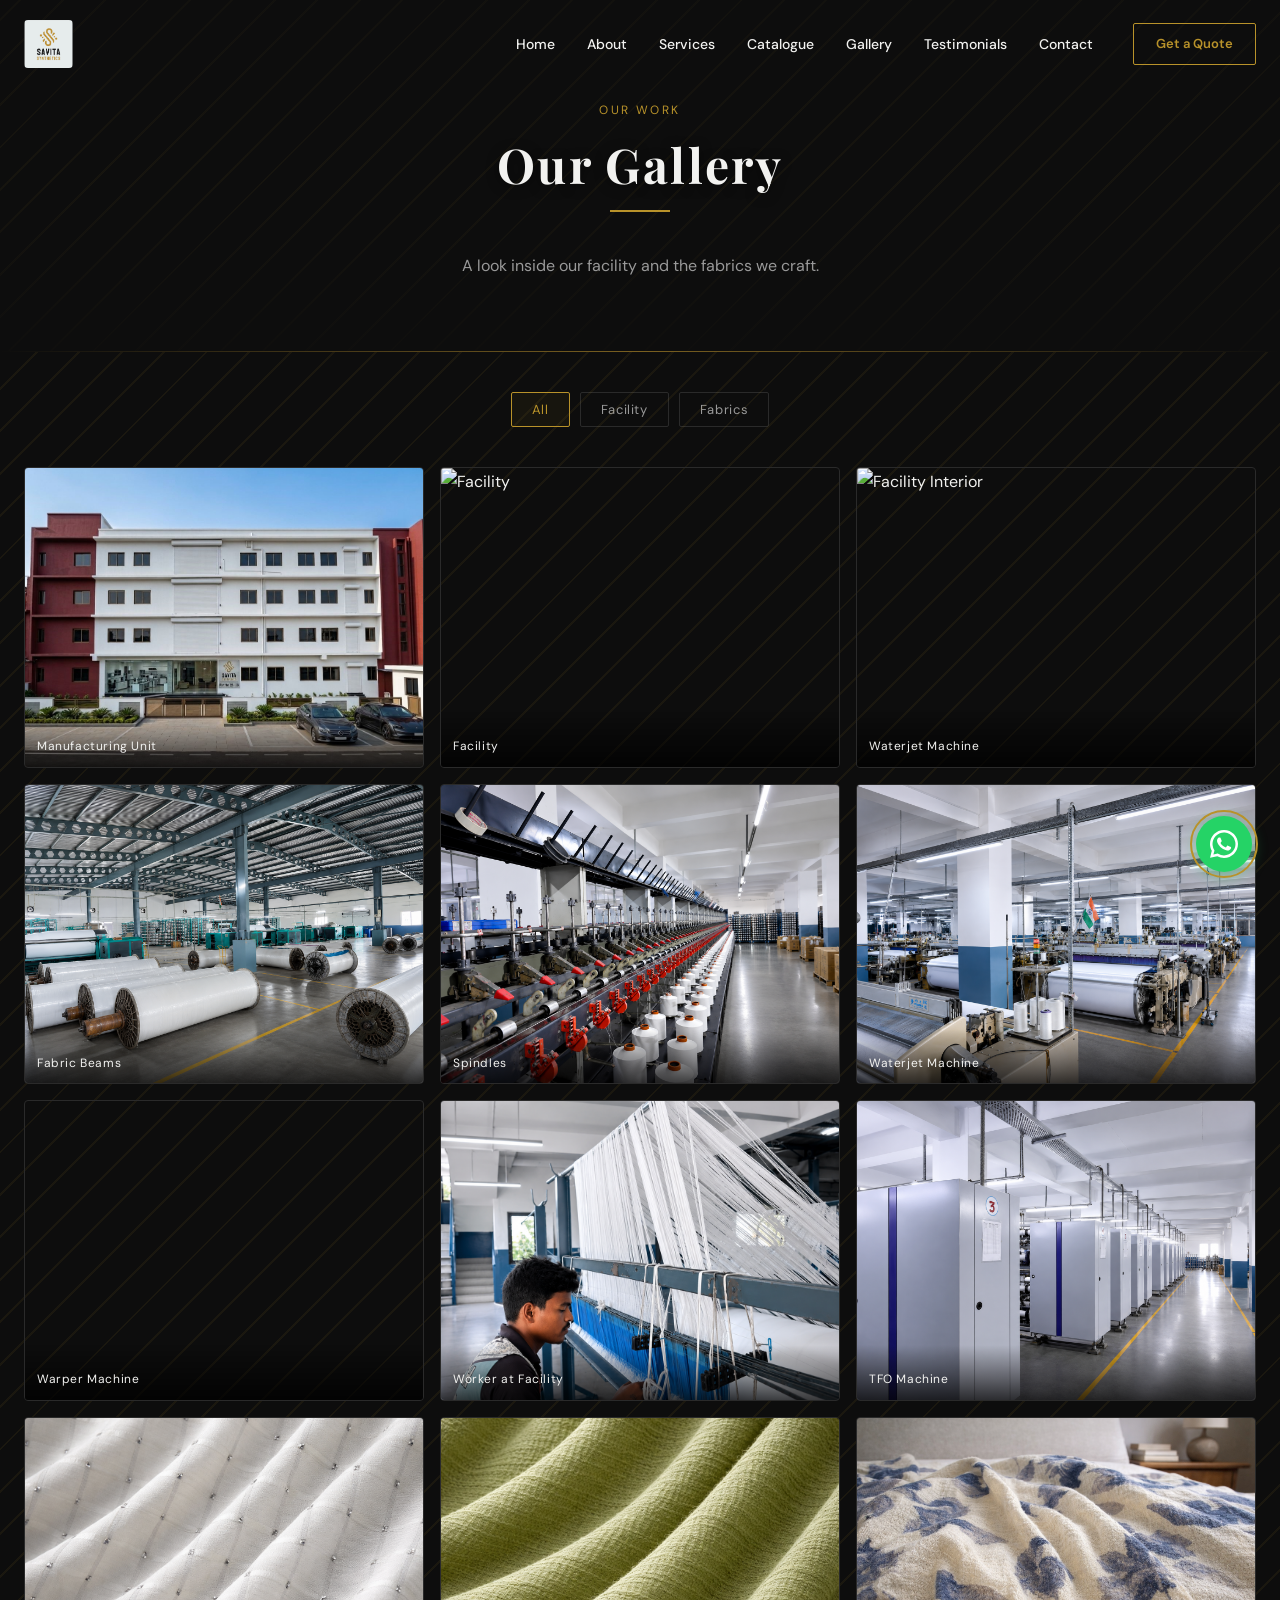
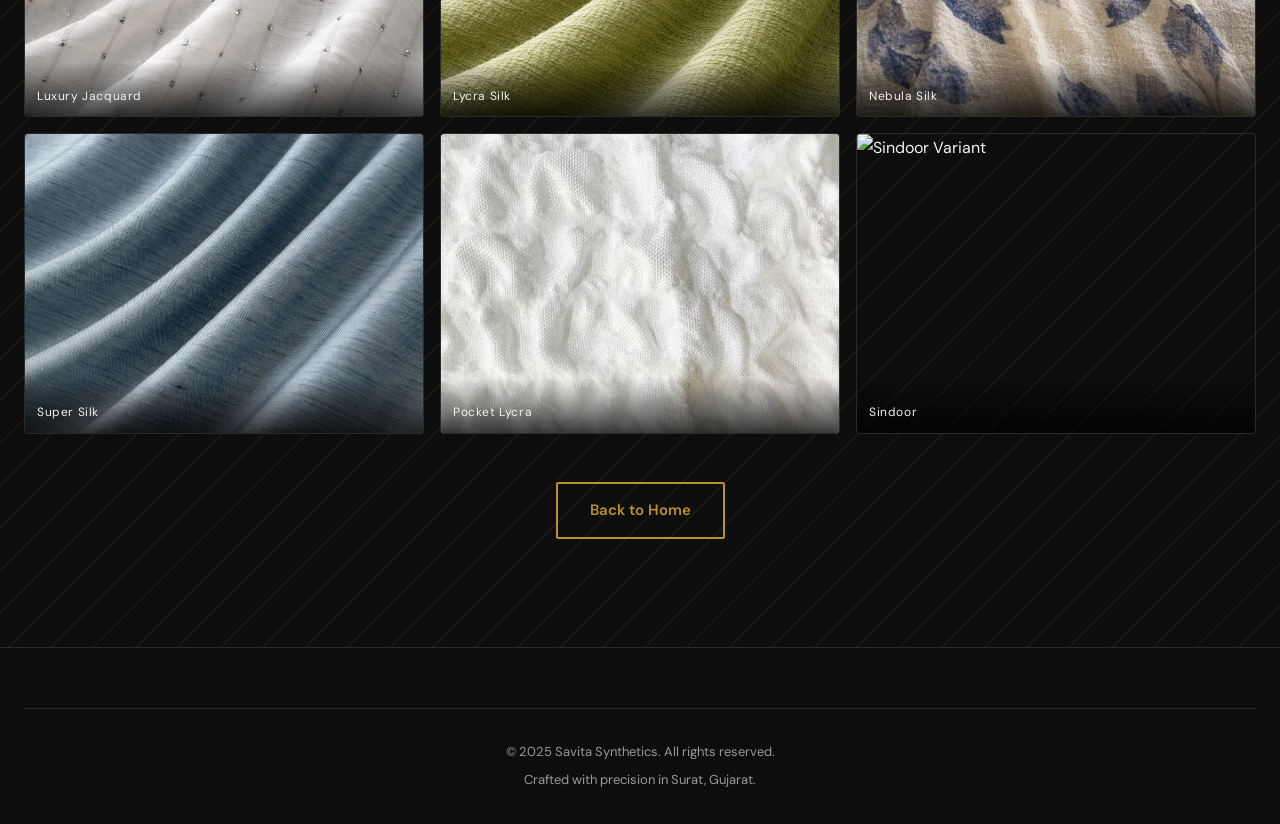
==== gallery.html @ 62035e4b "Final touch" ====
<!DOCTYPE html>
<html lang="en">
<head>
  <meta charset="UTF-8" />
  <meta name="viewport" content="width=device-width, initial-scale=1.0" />
  <title>Gallery</title>
  <meta name="description" content="Photo gallery of SAVITA SYNTHETICS â€” fabrics, facility and factory floor." />

  <link rel="icon" type="image/jpeg" href="Images/logo.jpeg" />
  <link rel="apple-touch-icon" href="Images/logo.jpeg" />

  <link rel="preconnect" href="https://fonts.googleapis.com" />
  <link rel="preconnect" href="https://fonts.gstatic.com" crossorigin />
  <link href="https://fonts.googleapis.com/css2?family=Playfair+Display:ital,wght@0,400;0,600;0,700;1,400&family=DM+Sans:wght@300;400;500;600&display=swap" rel="stylesheet" />

  <link rel="stylesheet" href="https://unpkg.com/aos@2.3.4/dist/aos.css" />
  <link rel="stylesheet" href="css/style.css" />
  <link rel="stylesheet" href="css/gallery.css" />
</head>
<body>

  <!-- â•â•â• FLOATING WHATSAPP â•â•â• -->
  <a href="https://wa.me/919586607148" target="_blank" id="whatsapp-float" aria-label="Chat on WhatsApp">
    <svg viewBox="0 0 24 24" fill="white" width="28" height="28"><path d="M17.472 14.382c-.297-.149-1.758-.867-2.03-.967-.273-.099-.471-.148-.67.15-.197.297-.767.966-.94 1.164-.173.199-.347.223-.644.075-.297-.15-1.255-.463-2.39-1.475-.883-.788-1.48-1.761-1.653-2.059-.173-.297-.018-.458.13-.606.134-.133.298-.347.446-.52.149-.174.198-.298.298-.497.099-.198.05-.371-.025-.52-.075-.149-.669-1.612-.916-2.207-.242-.579-.487-.5-.669-.51-.173-.008-.371-.01-.57-.01-.198 0-.52.074-.792.372-.272.297-1.04 1.016-1.04 2.479 0 1.462 1.065 2.875 1.213 3.074.149.198 2.096 3.2 5.077 4.487.709.306 1.262.489 1.694.625.712.227 1.36.195 1.871.118.571-.085 1.758-.719 2.006-1.413.248-.694.248-1.289.173-1.413-.074-.124-.272-.198-.57-.347z"/><path d="M12 0C5.373 0 0 5.373 0 12c0 2.123.554 4.118 1.528 5.855L.057 23.882l6.186-1.443A11.945 11.945 0 0012 24c6.627 0 12-5.373 12-12S18.627 0 12 0zm0 21.818a9.818 9.818 0 01-5.006-1.371l-.36-.214-3.724.868.936-3.617-.235-.372A9.818 9.818 0 1112 21.818z"/></svg>
    <span class="wa-tooltip">Chat with us on WhatsApp</span>
  </a>

  <!-- â•â•â• NAVBAR â•â•â• -->
  <nav id="navbar">
    <div class="nav-container">
      <a href="index.html" class="nav-logo">
        <img src="Images/logo.jpeg" alt="SAVITA SYNTHETICS Logo" class="logo-img" />
      </a>
      <ul class="nav-links">
        <li><a href="index.html#home">Home</a></li>
        <li><a href="index.html#about">About</a></li>
        <li><a href="index.html#services">Services</a></li>
        <li><a href="index.html#catalogue">Catalogue</a></li>
        <li><a href="index.html#gallery">Gallery</a></li>
        <li><a href="index.html#testimonials">Testimonials</a></li>
        <li><a href="index.html#contact">Contact</a></li>
      </ul>
      <a href="index.html#contact" class="btn-quote">Get a Quote</a>
      <button class="hamburger" id="hamburger" aria-label="Open menu">
        <span></span><span></span><span></span>
      </button>
    </div>
  </nav>

  <!-- Mobile Drawer -->
  <div id="mobile-drawer">
    <button id="drawer-close" aria-label="Close menu">âœ•</button>
    <ul>
      <li><a href="index.html#home">Home</a></li>
      <li><a href="index.html#about">About</a></li>
      <li><a href="index.html#services">Services</a></li>
      <li><a href="index.html#catalogue">Catalogue</a></li>
      <li><a href="index.html#gallery">Gallery</a></li>
      <li><a href="index.html#testimonials">Testimonials</a></li>
      <li><a href="index.html#contact">Contact</a></li>
      <li><a href="index.html#contact" class="drawer-quote">Get a Quote</a></li>
    </ul>
  </div>
  <div id="drawer-overlay"></div>

  <!-- â•â•â• PAGE HERO â•â•â• -->
  <section class="gallery-page-hero">
    <div class="container">
      <p class="section-label">OUR WORK</p>
      <h1 class="section-heading">Our Gallery</h1>
      <div class="gold-underline centered"></div>
      <p class="section-sub">A look inside our facility and the fabrics we craft.</p>
    </div>
  </section>
  <div class="gallery-page-hero-border"></div>

  <!-- â•â•â• FILTER TABS â•â•â• -->
  <section class="gallery-page-body section-pad">
    <div class="container">
      <div class="gp-filters">
        <button class="gp-filter active" data-filter="all">All</button>
        <button class="gp-filter" data-filter="facility">Facility</button>
        <button class="gp-filter" data-filter="fabrics">Fabrics</button>
      </div>

      <div class="gp-grid" id="gp-grid">

        <!-- Facility -->
        <div class="gp-item" data-cat="facility" data-aos="fade-up" data-aos-delay="50">
          <img src="Images/factory1.jpeg" alt="Factory Floor" loading="lazy" decoding="async" />
          <span class="gp-label">Manufacturing Unit</span>
        </div>
        <div class="gp-item" data-cat="facility" data-aos="fade-up" data-aos-delay="100">
          <img src="Images/Facility_1.png" alt="Facility" loading="lazy" decoding="async" />
          <span class="gp-label">Facility</span>
        </div>
        <div class="gp-item" data-cat="facility" data-aos="fade-up" data-aos-delay="150">
          <img src="Images/facility_2.png" alt="Facility Interior" loading="lazy" decoding="async" />
          <span class="gp-label">Waterjet Machine</span>
        </div>
        <div class="gp-item" data-cat="facility" data-aos="fade-up" data-aos-delay="200">
          <img src="Images/beams.png" alt="Fabric Beams" loading="lazy" decoding="async" />
          <span class="gp-label">Fabric Beams</span>
        </div>
        <div class="gp-item" data-cat="facility" data-aos="fade-up" data-aos-delay="250">
          <img src="Images/spindles.png" alt="Spindles" loading="lazy" decoding="async" />
          <span class="gp-label">Spindles</span>
        </div>
        <div class="gp-item" data-cat="facility" data-aos="fade-up" data-aos-delay="300">
          <img src="Images/machine.png" alt="Waterjet Machine" loading="lazy" decoding="async" />
          <span class="gp-label">Waterjet Machine</span>
        </div>
        <div class="gp-item" data-cat="facility" data-aos="fade-up" data-aos-delay="350">
          <img src="Images/warper.png" alt="Warper Machine" loading="lazy" decoding="async" />
          <span class="gp-label">Warper Machine</span>
        </div>
        <div class="gp-item" data-cat="facility" data-aos="fade-up" data-aos-delay="400">
          <img src="Images/worker.png" alt="Worker at Facility" loading="lazy" decoding="async" />
          <span class="gp-label">Worker at Facility</span>
        </div>
        <div class="gp-item" data-cat="facility" data-aos="fade-up" data-aos-delay="450">
          <img src="Images/tfo.png" alt="TFO Machine" loading="lazy" decoding="async" />
          <span class="gp-label">TFO Machine</span>
        </div>

        <!-- Fabrics -->
        <div class="gp-item" data-cat="fabrics" data-aos="fade-up" data-aos-delay="100">
          <img src="Images/Luxe JAcq 1.png" alt="Luxury Jacquard" loading="lazy" decoding="async" />
          <span class="gp-label">Luxury Jacquard</span>
        </div>
        <div class="gp-item" data-cat="fabrics" data-aos="fade-up" data-aos-delay="200">
          <img src="Images/Lycra Silk 1.png" alt="Lycra Silk" loading="lazy" decoding="async" />
          <span class="gp-label">Lycra Silk</span>
        </div>
        <div class="gp-item" data-cat="fabrics" data-aos="fade-up" data-aos-delay="250">
          <img src="Images/Nebula silk 1.png" alt="Nebula Silk" loading="lazy" decoding="async" />
          <span class="gp-label">Nebula Silk</span>
        </div>
        <div class="gp-item" data-cat="fabrics" data-aos="fade-up" data-aos-delay="300">
          <img src="Images/I-silk.jpeg" alt="Super Silk" loading="lazy" decoding="async" />
          <span class="gp-label">Super Silk</span>
        </div>
        <div class="gp-item" data-cat="fabrics" data-aos="fade-up" data-aos-delay="350">
          <img src="Images/Pocket lycra.jpeg" alt="Pocket Lycra" loading="lazy" decoding="async" />
          <span class="gp-label">Pocket Lycra</span>
        </div>
        <div class="gp-item" data-cat="fabrics" data-aos="fade-up" data-aos-delay="450">
          <img src="Images/sindoor.png" alt="Sindoor Variant" loading="lazy" decoding="async" />
          <span class="gp-label">Sindoor</span>
        </div>

      </div>

      <div style="text-align:center; margin-top: 48px;">
        <a href="index.html#gallery" class="btn-outline">Back to Home</a>
      </div>
    </div>
  </section>

  <!-- Lightbox -->
  <div id="lightbox" role="dialog" aria-modal="true" aria-label="Image viewer">
    <button id="lb-close" aria-label="Close"></button>
    <button id="lb-prev" aria-label="Previous">&#8592;</button>
    <button id="lb-next" aria-label="Next">&#8594;</button>
    <div id="lb-img-wrap"><img id="lb-img" src="" alt="Gallery image" /></div>
  </div>

  <!-- â•â•â• FOOTER â•â•â• -->
  <footer class="footer-section">
    <div class="container">
      <div class="footer-bottom">
        <p>© 2025 Savita Synthetics. All rights reserved.</p>
        <p>Crafted with precision in Surat, Gujarat.</p>
      </div>
    </div>
  </footer>

  <script src="https://unpkg.com/aos@2.3.4/dist/aos.js"></script>
  <script>AOS.init({ duration: 700, once: true, offset: 60 });</script>
  <script>
    // Navbar scroll
    const navbar = document.getElementById('navbar');
    window.addEventListener('scroll', () => {
      navbar.classList.toggle('scrolled', window.scrollY > 60);
    });

    // Mobile drawer
    const hamburger     = document.getElementById('hamburger');
    const drawer        = document.getElementById('mobile-drawer');
    const drawerOverlay = document.getElementById('drawer-overlay');
    const drawerClose   = document.getElementById('drawer-close');
    hamburger.addEventListener('click', () => { drawer.classList.add('open'); drawerOverlay.classList.add('active'); document.body.style.overflow = 'hidden'; });
    drawerClose.addEventListener('click', () => { drawer.classList.remove('open'); drawerOverlay.classList.remove('active'); document.body.style.overflow = ''; });
    drawerOverlay.addEventListener('click', () => { drawer.classList.remove('open'); drawerOverlay.classList.remove('active'); document.body.style.overflow = ''; });
    drawer.querySelectorAll('a').forEach(a => a.addEventListener('click', () => { drawer.classList.remove('open'); drawerOverlay.classList.remove('active'); document.body.style.overflow = ''; }));

    // Filter
    const filters = document.querySelectorAll('.gp-filter');
    const items   = document.querySelectorAll('.gp-item');
    filters.forEach(btn => {
      btn.addEventListener('click', () => {
        filters.forEach(b => b.classList.remove('active'));
        btn.classList.add('active');
        const f = btn.dataset.filter;
        items.forEach(item => {
          item.style.display = (f === 'all' || item.dataset.cat === f) ? '' : 'none';
        });
      });
    });

    // Lightbox
    const lightbox = document.getElementById('lightbox');
    const lbImg    = document.getElementById('lb-img');
    const lbClose  = document.getElementById('lb-close');
    const lbPrev   = document.getElementById('lb-prev');
    const lbNext   = document.getElementById('lb-next');
    let lbImages = [], lbIndex = 0;

    function openLb(idx) {
      lbIndex = idx;
      lbImg.src = lbImages[lbIndex].src;
      lbImg.alt = lbImages[lbIndex].alt;
      lightbox.classList.add('active');
      document.body.style.overflow = 'hidden';
    }
    function closeLb() { lightbox.classList.remove('active'); document.body.style.overflow = ''; }

    document.querySelectorAll('.gp-item img').forEach((img, i) => {
      img.style.cursor = 'pointer';
      img.addEventListener('click', () => {
        const visible = [...document.querySelectorAll('.gp-item')].filter(el => el.style.display !== 'none');
        lbImages = visible.map(el => ({ src: el.querySelector('img').src, alt: el.querySelector('img').alt }));
        const visibleIdx = visible.indexOf(img.closest('.gp-item'));
        openLb(visibleIdx);
      });
    });

    lbClose.addEventListener('click', closeLb);
    lightbox.addEventListener('click', e => { if (e.target === lightbox) closeLb(); });
    lbPrev.addEventListener('click', e => { e.stopPropagation(); lbIndex = (lbIndex - 1 + lbImages.length) % lbImages.length; lbImg.src = lbImages[lbIndex].src; });
    lbNext.addEventListener('click', e => { e.stopPropagation(); lbIndex = (lbIndex + 1) % lbImages.length; lbImg.src = lbImages[lbIndex].src; });
    document.addEventListener('keydown', e => {
      if (!lightbox.classList.contains('active')) return;
      if (e.key === 'Escape') closeLb();
      if (e.key === 'ArrowLeft') lbPrev.click();
      if (e.key === 'ArrowRight') lbNext.click();
    });
  </script>
</body>
</html>
---- css/style.css ----
/* ═══════════════════════════════════════════
   SAVITA SYNTHETICS — Premium Luxury CSS
   ═══════════════════════════════════════════ */

:root {
  --color-bg-primary:    #0D0D0D;
  --color-bg-secondary:  #111111;
  --color-bg-elevated:   #1A1A1A;
  --color-gold-primary:  #B8922A;
  --color-gold-highlight:#D4A840;
  --color-gold-light:    #E8C96A;
  --color-gold-dim:      #7A6020;
  --color-text-primary:  #F2F2F0;
  --color-text-muted:    #999999;
  --color-text-gold:     #B8922A;
  --color-border:        #2A2A2A;
}

*, *::before, *::after { box-sizing: border-box; margin: 0; padding: 0; }

html { scroll-behavior: auto; }

body {
  background: var(--color-bg-primary);
  color: var(--color-text-primary);
  font-family: 'DM Sans', sans-serif;
  font-size: 16px;
  line-height: 1.7;
  overflow-x: hidden;
}

a { text-decoration: none; color: inherit; }
ul { list-style: none; }
img { max-width: 100%; display: block; }

/* ── SCROLLBAR ── */
::-webkit-scrollbar { width: 6px; }
::-webkit-scrollbar-track { background: var(--color-bg-primary); }
::-webkit-scrollbar-thumb { background: var(--color-gold-dim); border-radius: 3px; }

/* ── CONTAINER ── */
.container { max-width: 1280px; margin: 0 auto; padding: 0 24px; }
.section-pad { padding: 100px 0; }

/* ── TYPOGRAPHY ── */
h1, h2, h3, h4 {
  font-family: 'Playfair Display', serif;
  letter-spacing: 0.05em;
  line-height: 1.2;
}

.section-label {
  font-family: 'DM Sans', sans-serif;
  font-size: 12px;
  letter-spacing: 0.2em;
  color: var(--color-gold-primary);
  text-transform: uppercase;
  margin-bottom: 16px;
  display: block;
}

.section-heading {
  font-size: clamp(32px, 4vw, 48px);
  color: var(--color-text-primary);
  margin-bottom: 16px;
}

.section-sub {
  color: var(--color-text-muted);
  font-size: 16px;
  margin-bottom: 40px;
  text-align: center;
}

.gold-underline {
  width: 60px;
  height: 2px;
  background: var(--color-gold-primary);
  margin-bottom: 32px;
}
.gold-underline.centered { margin: 0 auto 40px; }

/* ── BRAND NAME ── */
.brand-savita, .logo-savita { color: var(--color-text-primary); font-weight: 700; }
.brand-synth, .logo-synthetics { color: var(--color-gold-primary); }

/* ── BUTTONS ── */
.btn-primary {
  display: inline-block;
  background: var(--color-gold-primary);
  color: #0D0D0D;
  font-family: 'DM Sans', sans-serif;
  font-weight: 600;
  font-size: 15px;
  padding: 14px 32px;
  border-radius: 2px;
  border: 2px solid var(--color-gold-primary);
  position: relative;
  overflow: hidden;
  transition: background 0.3s, color 0.3s;
  cursor: pointer;
}

.btn-outline {
  display: inline-block;
  background: transparent;
  color: var(--color-gold-primary);
  font-family: 'DM Sans', sans-serif;
  font-weight: 600;
  font-size: 15px;
  padding: 14px 32px;
  border-radius: 2px;
  border: 2px solid var(--color-gold-primary);
  position: relative;
  overflow: hidden;
  transition: background 0.3s, color 0.3s;
  cursor: pointer;
}

.btn-primary::after, .btn-outline::after, .shimmer-btn::after {
  content: '';
  position: absolute;
  top: 0; left: -100%;
  width: 60%;
  height: 100%;
  background: linear-gradient(120deg, transparent, rgba(255,255,255,0.25), transparent);
  transition: left 0.5s ease;
}

.btn-primary:hover::after, .btn-outline:hover::after, .shimmer-btn:hover::after { left: 150%; }
.btn-primary:hover { background: var(--color-gold-highlight); border-color: var(--color-gold-highlight); }
.btn-outline:hover { background: var(--color-gold-primary); color: #0D0D0D; }
.btn-primary.full-width { width: 100%; text-align: center; }

/* ── CUSTOM CURSOR ── */
#cursor-dot, #cursor-ring { display: none; }

/* Normal cursor everywhere, pointer on interactive elements */
body { cursor: default; }
a, button, .filter-btn, select, [role="button"], .masonry-item, .fabric-card { cursor: pointer; }

/* ── INTRO OVERLAY ── */
#intro-overlay {
  position: fixed;
  inset: 0;
  background: #000;
  z-index: 100000;
  display: flex;
  align-items: center;
  justify-content: center;
  flex-direction: column;
}
#intro-content {
  display: flex;
  flex-direction: column;
  align-items: center;
  gap: 20px;
}
#intro-logo {
  width: 200px;
  height: auto;
  opacity: 0;
  transform: scale(0.6);
  border-radius: 8px;
}

/* ── LOGO IMAGE (navbar & footer) ── */
.logo-img {
  height: 48px;
  width: auto;
  display: block;
  border-radius: 4px;
}
#intro-text {
  display: none;
}
#intro-savita {
  font-family: 'Playfair Display', serif;
  font-size: 36px;
  font-weight: 700;
  color: #F2F2F0;
  letter-spacing: 0.15em;
}
#intro-synthetics {
  font-family: 'DM Sans', sans-serif;
  font-size: 14px;
  letter-spacing: 0.35em;
  color: var(--color-gold-primary);
  text-transform: uppercase;
}

/* ── NAVBAR ── */
#navbar {
  position: fixed;
  top: 0; left: 0; right: 0;
  z-index: 9000;
  padding: 20px 0;
  transition: background 0.4s, padding 0.4s, border-bottom 0.4s;
  border-bottom: 1px solid transparent;
}
#navbar.scrolled {
  background: var(--color-bg-primary);
  padding: 12px 0;
  border-bottom-color: var(--color-gold-primary);
}
.nav-container {
  max-width: 1280px;
  margin: 0 auto;
  padding: 0 24px;
  display: flex;
  align-items: center;
  gap: 40px;
}
.nav-logo {
  display: flex;
  align-items: center;
  gap: 10px;
  flex-shrink: 0;
}
.logo-text {
  display: flex;
  flex-direction: column;
  line-height: 1.1;
}
.logo-savita {
  font-family: 'Playfair Display', serif;
  font-size: 18px;
  font-weight: 700;
  letter-spacing: 0.1em;
}
.logo-synthetics {
  font-family: 'DM Sans', sans-serif;
  font-size: 10px;
  letter-spacing: 0.25em;
  text-transform: uppercase;
}
.nav-links {
  display: flex;
  gap: 32px;
  margin-left: auto;
}
.nav-links a {
  font-size: 14px;
  font-weight: 500;
  color: var(--color-text-primary);
  position: relative;
  padding-bottom: 4px;
  transition: color 0.3s;
}
.nav-links a::after {
  content: '';
  position: absolute;
  bottom: 0; left: 0;
  width: 0; height: 1px;
  background: var(--color-gold-primary);
  transition: width 0.3s ease;
}
.nav-links a:hover { color: var(--color-gold-primary); }
.nav-links a:hover::after { width: 100%; }

.btn-quote {
  font-family: 'DM Sans', sans-serif;
  font-size: 13px;
  font-weight: 600;
  color: var(--color-gold-primary);
  border: 1.5px solid var(--color-gold-primary);
  padding: 9px 22px;
  border-radius: 2px;
  white-space: nowrap;
  transition: background 0.3s, color 0.3s;
  cursor: pointer;
}
.btn-quote:hover { background: var(--color-gold-primary); color: #0D0D0D; }

.hamburger {
  display: none;
  flex-direction: column;
  gap: 5px;
  background: none;
  border: none;
  cursor: pointer;
  margin-left: auto;
  padding: 4px;
}
.hamburger span {
  display: block;
  width: 24px; height: 2px;
  background: var(--color-gold-primary);
  border-radius: 2px;
  transition: transform 0.3s;
}

/* ── MOBILE DRAWER ── */
#mobile-drawer {
  position: fixed;
  top: 0; right: -100%;
  width: min(320px, 85vw);
  height: 100vh;
  background: var(--color-bg-primary);
  z-index: 9500;
  padding: 60px 40px;
  transition: right 0.4s cubic-bezier(0.4,0,0.2,1);
  border-left: 1px solid var(--color-border);
}
#mobile-drawer.open { right: 0; }
#mobile-drawer ul { display: flex; flex-direction: column; gap: 28px; margin-top: 20px; }
#mobile-drawer a {
  font-family: 'Playfair Display', serif;
  font-size: 26px;
  color: var(--color-text-primary);
  transition: color 0.3s;
}
#mobile-drawer a:hover { color: var(--color-gold-primary); }
.drawer-quote {
  font-size: 18px !important;
  color: var(--color-gold-primary) !important;
  border: 1px solid var(--color-gold-primary);
  padding: 10px 20px;
  border-radius: 2px;
  display: inline-block;
}
#drawer-close {
  position: absolute;
  top: 20px; right: 20px;
  background: none;
  border: none;
  color: var(--color-gold-primary);
  font-size: 22px;
  cursor: pointer;
}
#drawer-overlay {
  position: fixed;
  inset: 0;
  background: rgba(0,0,0,0.7);
  z-index: 9400;
  opacity: 0;
  pointer-events: none;
  transition: opacity 0.4s;
}
#drawer-overlay.active { opacity: 1; pointer-events: all; }

/* ── HERO ── */
.hero-section {
  position: relative;
  height: 100vh;
  min-height: 600px;
  display: flex;
  flex-direction: column;
  align-items: center;
  justify-content: center;
  overflow: hidden;
}
.hero-bg-img {
  position: absolute;
  inset: 0;
  overflow: hidden;
  transform: scale(1.1);
  will-change: transform;
}
.hero-video {
  position: absolute;
  inset: 0;
  width: 100%;
  height: 100%;
  object-fit: cover;
  object-position: center;
  opacity: 0.75;
  filter: brightness(1.00) saturate(1.25) contrast(1.20);
  pointer-events: none;
}
.hero-overlay {
  position: absolute;
  inset: 0;
  background: linear-gradient(
    to bottom,
    rgba(13,13,13,0.72) 0%,
    rgba(13,13,13,0.45) 40%,
    rgba(13,13,13,0.72) 75%,
    rgba(13,13,13,0.96) 100%
  );
}
.hero-content {
  position: relative;
  z-index: 2;
  text-align: center;
  padding: 0 24px;
  max-width: 900px;
}
.hero-label {
  font-size: 11px;
  letter-spacing: 0.3em;
  color: var(--color-gold-primary);
  text-transform: uppercase;
  margin-bottom: 24px;
  font-family: 'DM Sans', sans-serif;
}
.hero-heading {
  font-size: clamp(40px, 7vw, 72px);
  margin-bottom: 20px;
  line-height: 1.1;
}
.hero-h1-white { color: var(--color-text-primary); }
.hero-h1-gold { color: var(--color-gold-primary); }
.hero-sub {
  font-size: clamp(15px, 2vw, 18px);
  color: rgba(242, 242, 240, 0.88);
  text-shadow: 0 1px 6px rgba(0, 0, 0, 0.6);
  margin-bottom: 40px;
  max-width: 600px;
  margin-left: auto;
  margin-right: auto;
}
.hero-btns { display: flex; gap: 16px; justify-content: center; flex-wrap: wrap; margin-bottom: 40px; }

.hero-scroll-arrow {
  position: absolute;
  bottom: 140px;
  left: 50%;
  transform: translateX(-50%);
}
.scroll-arrow {
  display: block;
  font-size: 28px;
  color: var(--color-gold-primary);
  animation: bounce 1.8s ease-in-out infinite;
  margin-top: 48px;
}
@keyframes bounce {
  0%, 100% { transform: translateY(0); }
  50% { transform: translateY(10px); }
}

.hero-stats {
  position: absolute;
  bottom: 0;
  left: 0; right: 0;
  z-index: 2;
  display: flex;
  justify-content: center;
  gap: 16px;
  padding: 0 24px 32px;
  flex-wrap: wrap;
}
.stat-pill {
  display: flex;
  align-items: center;
  gap: 10px;
  background: rgba(13,13,13,0.85);
  border: 1px solid var(--color-gold-primary);
  padding: 12px 24px;
  border-radius: 40px;
  font-size: 14px;
  font-weight: 500;
  backdrop-filter: blur(8px);
  position: relative;
  overflow: hidden;
  transition: all 0.4s cubic-bezier(0.23, 1, 0.32, 1);
  cursor: default;
}
.stat-pill::before {
  content: '';
  position: absolute;
  top: 0;
  left: -100%;
  width: 60%;
  height: 100%;
  background: linear-gradient(90deg, transparent, rgba(212, 175, 55, 0.2), transparent);
  transition: none;
  pointer-events: none;
}
.stat-pill:hover::before {
  left: 140%;
  transition: left 0.6s ease;
}
.stat-pill:hover {
  background: rgba(13,13,13,0.95);
  box-shadow: 0 8px 24px rgba(212, 175, 55, 0.15);
  transform: translateY(-2px);
}
.stat-icon { color: var(--color-gold-primary); font-size: 12px; }

/* ── ABOUT ── */
.about-section { background: var(--color-bg-primary); }
.about-grid {
  display: grid;
  grid-template-columns: 1fr 1fr;
  gap: 64px;
  align-items: center;
}
.about-img-wrap {
  position: relative;
  display: flex;
  align-items: center;
}
.about-img {
  width: 100%;
  height: auto;
  object-fit: contain;
  object-position: center;
  border: 2px solid var(--color-gold-primary);
  transform: rotate(0deg);
  transition: box-shadow 0.4s, transform 0.4s;
  filter: brightness(0.95);
  display: block;
  border-radius: 2px;
  cursor: zoom-in;
}
.about-img-wrap:hover .about-img {
  box-shadow: 0 0 28px rgba(184,146,42,0.25);
  transform: scale(1.02);
}
.about-para {
  color: var(--color-text-muted);
  margin-bottom: 40px;
  font-size: 16px;
  line-height: 1.8;
}
.stats-grid {
  display: grid;
  grid-template-columns: 1fr 1fr;
  gap: 24px;
}
.stat-box {
  background: var(--color-bg-elevated);
  border: 1px solid var(--color-border);
  padding: 24px;
  border-radius: 4px;
  text-align: center;
  transition: border-color 0.3s, box-shadow 0.3s;
}
.stat-box:hover {
  border-color: var(--color-gold-primary);
  box-shadow: 0 0 20px rgba(184,146,42,0.15);
}
.stat-num {
  font-family: 'Playfair Display', serif;
  font-size: 42px;
  font-weight: 700;
  color: var(--color-gold-primary);
}
.stat-plus {
  font-family: 'Playfair Display', serif;
  font-size: 28px;
  color: var(--color-gold-primary);
}
.stat-box p {
  font-size: 13px;
  color: var(--color-text-muted);
  margin-top: 6px;
  letter-spacing: 0.05em;
}

/* ── SERVICES ── */
.services-section { background: var(--color-bg-secondary); }
.services-section .section-heading,
.services-section .section-label { text-align: center; }
.services-grid {
  display: grid;
  grid-template-columns: 1fr 1fr;
  gap: 24px;
  margin-top: 48px;
}
.service-card {
  background: var(--color-bg-elevated);
  border: 1px solid var(--color-border);
  padding: 36px 32px;
  border-radius: 4px;
  position: relative;
  overflow: hidden;
  transition: all 0.4s cubic-bezier(0.23, 1, 0.32, 1);
}
.service-card::before {
  content: '';
  position: absolute;
  top: 0;
  left: -100%;
  width: 60%;
  height: 100%;
  background: linear-gradient(90deg, transparent, rgba(212, 175, 55, 0.15), transparent);
  transition: none;
  pointer-events: none;
}
.service-card:hover::before {
  left: 140%;
  transition: left 0.6s ease;
}
.service-card:hover {
  transform: translateY(-8px);
  box-shadow: 0 20px 40px rgba(212, 175, 55, 0.15);
  border-color: var(--color-gold-primary);
  background: rgba(212, 175, 55, 0.06);
}
.service-icon { margin-bottom: 20px; }
.service-card h3 {
  font-size: 20px;
  color: var(--color-text-primary);
  margin-bottom: 12px;
}
.service-card p { color: var(--color-text-muted); font-size: 15px; line-height: 1.7; }

/* ── CATALOGUE ── */
.catalogue-section { background: var(--color-bg-primary); }
.catalogue-section .section-heading,
.catalogue-section .section-label { text-align: center; }

.filter-tabs {
  display: flex;
  gap: 10px;
  flex-wrap: wrap;
  justify-content: center;
  margin-bottom: 48px;
}
.filter-btn {
  font-family: 'DM Sans', sans-serif;
  font-size: 13px;
  font-weight: 500;
  padding: 8px 20px;
  border-radius: 40px;
  border: 1.5px solid var(--color-gold-primary);
  background: transparent;
  color: var(--color-gold-primary);
  cursor: pointer;
  transition: background 0.3s, color 0.3s;
}
.filter-btn.active, .filter-btn:hover {
  background: var(--color-gold-primary);
  color: #0D0D0D;
}

.catalogue-grid {
  display: grid;
  grid-template-columns: repeat(3, 1fr);
  gap: 24px;
}
.fabric-card {
  background: var(--color-bg-elevated);
  border: 1px solid var(--color-border);
  border-top: 2px solid var(--color-gold-primary);
  border-radius: 4px;
  overflow: hidden;
  transition: transform 0.3s, box-shadow 0.3s;
}
.fabric-card:hover {
  transform: translateY(-6px);
  box-shadow: 0 0 20px rgba(184,146,42,0.27);
}
.fabric-card.hidden { display: none; }
.fabric-img-wrap {
  position: relative;
  aspect-ratio: 4/3;
  overflow: hidden;
}
.fabric-img-wrap img {
  width: 100%; height: 100%;
  object-fit: cover;
  object-position: center top;
  transition: transform 0.5s;
  image-rendering: auto;
}
.fabric-card:hover .fabric-img-wrap img { transform: scale(1.05); }
.fabric-hover-overlay {
  position: absolute;
  inset: 0;
  background: rgba(184,146,42,0);
  transition: background 0.3s;
}
.fabric-card:hover .fabric-hover-overlay { background: rgba(184,146,42,0.12); }
.fabric-info { padding: 20px 22px 24px; }
.fabric-info h3 {
  font-size: 17px;
  color: var(--color-text-primary);
  margin-bottom: 8px;
}
.fabric-info p { font-size: 14px; color: var(--color-text-muted); margin-bottom: 16px; line-height: 1.6; }
.fabric-cta {
  font-size: 13px;
  font-weight: 600;
  color: var(--color-gold-primary);
  transition: color 0.3s;
}
.fabric-cta:hover { color: var(--color-gold-highlight); }

.catalogue-cta { text-align: center; margin-top: 48px; }

/* ── GALLERY ── */
.gallery-section { background: var(--color-bg-secondary); }
.gallery-section .section-heading,
.gallery-section .section-label { text-align: center; }
.gallery-filters { display: flex; gap: 10px; justify-content: center; margin-bottom: 40px; }

.masonry-grid {
  columns: 3;
  column-gap: 16px;
}
.masonry-item {
  break-inside: avoid;
  margin-bottom: 16px;
  position: relative;
  overflow: hidden;
  border-radius: 4px;
  cursor: pointer;
}
.masonry-item.tall img { aspect-ratio: 3/4; }
.masonry-item img {
  width: 100%;
  display: block;
  object-fit: cover;
  transition: transform 0.4s;
}
.masonry-item:hover img { transform: scale(1.03); }
.gallery-overlay {
  position: absolute;
  inset: 0;
  background: rgba(184,146,42,0);
  display: flex;
  align-items: center;
  justify-content: center;
  transition: background 0.3s;
}
.masonry-item:hover .gallery-overlay { background: rgba(184,146,42,0.3); }
.zoom-icon {
  font-size: 32px;
  color: #fff;
  opacity: 0;
  transform: scale(0.7);
  transition: opacity 0.3s, transform 0.3s;
}
.masonry-item:hover .zoom-icon { opacity: 1; transform: scale(1); }
.masonry-item.g-hidden { display: none; }

.gallery-cta { text-align: center; margin-top: 40px; }

/* ── GALLERY PREVIEW GRID (homepage 3-photo layout) ── */
.gallery-preview-grid {
  display: grid;
  grid-template-columns: 1fr 1fr 1fr;
  grid-template-rows: 260px 280px;
  gap: 12px;
}
.gp-preview-item {
  position: relative;
  overflow: hidden;
  border-radius: 4px;
  cursor: pointer;
}
.gp-preview-a { grid-column: 1; grid-row: 1; }
.gp-preview-b { grid-column: 2; grid-row: 1; }
.gp-preview-c { grid-column: 3; grid-row: 1 / 3; }
.gp-preview-d { grid-column: 1; grid-row: 2; }
.gp-preview-e { grid-column: 2; grid-row: 2; }

.gp-preview-d img { object-position: top; }
.gp-preview-e img { object-position: top; }
.gp-preview-item img {
  width: 100%;
  height: 100%;
  object-fit: cover;
  display: block;
  transition: transform 0.4s;
}
.gp-preview-item:hover img { transform: scale(1.04); }
.gp-preview-item .gallery-overlay { position: absolute; inset: 0; background: rgba(184,146,42,0); display: flex; align-items: center; justify-content: center; transition: background 0.3s; }
.gp-preview-item:hover .gallery-overlay { background: rgba(184,146,42,0.3); }
.gp-preview-item:hover .zoom-icon { opacity: 1; transform: scale(1); }

@media (max-width: 768px) {
  .gallery-preview-grid {
    grid-template-columns: 1fr 1fr;
    grid-template-rows: 200px 200px 200px;
  }
  .gp-preview-a { grid-column: 1; grid-row: 1; }
  .gp-preview-b { grid-column: 2; grid-row: 1; }
  .gp-preview-c { grid-column: 1 / 3; grid-row: 2; }
  .gp-preview-d { grid-column: 1; grid-row: 3; }
  .gp-preview-e { grid-column: 2; grid-row: 3; }
}
@media (max-width: 480px) {
  .gallery-preview-grid {
    grid-template-columns: 1fr;
    grid-template-rows: auto;
  }
  .gp-preview-a, .gp-preview-b, .gp-preview-c, .gp-preview-d, .gp-preview-e { grid-column: 1; grid-row: auto; }
  .gp-preview-item img { aspect-ratio: 16/9; height: auto; }
}

/* ── PHOTO GALLERY MODAL ── */
#photo-modal {
  position: fixed;
  inset: 0;
  background: rgba(0,0,0,0.92);
  z-index: 9600;
  opacity: 0;
  pointer-events: none;
  transition: opacity 0.35s ease;
  overflow-y: scroll;
  overflow-x: hidden;
  overscroll-behavior: contain;
  -webkit-overflow-scrolling: touch;
}
#photo-modal.active {
  opacity: 1;
  pointer-events: all;
}
.photo-modal-inner {
  width: 100%;
  max-width: 1100px;
  margin: 24px auto;
  background: var(--color-bg-secondary);
  border: 1px solid var(--color-border);
  border-radius: 6px;
  padding: 32px;
}
.photo-modal-header {
  display: flex;
  align-items: center;
  justify-content: space-between;
  margin-bottom: 28px;
}
.photo-modal-header h3 {
  font-family: 'Playfair Display', serif;
  font-size: 22px;
  color: var(--color-text-primary);
}
#photo-modal-close {
  background: none;
  border: 1px solid var(--color-border);
  color: var(--color-text-muted);
  font-size: 18px;
  width: 36px;
  height: 36px;
  border-radius: 50%;
  cursor: pointer;
  display: flex;
  align-items: center;
  justify-content: center;
  transition: border-color 0.3s, color 0.3s;
}
#photo-modal-close:hover { border-color: var(--color-gold-primary); color: var(--color-gold-primary); }
.photo-modal-grid {
  display: grid;
  grid-template-columns: repeat(3, 1fr);
  gap: 16px;
}
.photo-modal-item {
  position: relative;
  overflow: hidden;
  border-radius: 4px;
  cursor: pointer;
  border: 1px solid var(--color-border);
}
.photo-modal-item img {
  width: 100%;
  aspect-ratio: 4/3;
  object-fit: cover;
  display: block;
  transition: transform 0.4s;
}
.photo-modal-item:hover img { transform: scale(1.05); }
.photo-label {
  position: absolute;
  bottom: 0;
  left: 0;
  right: 0;
  background: linear-gradient(transparent, rgba(0,0,0,0.75));
  color: var(--color-text-primary);
  font-size: 12px;
  padding: 20px 12px 10px;
  letter-spacing: 0.05em;
}
@media (max-width: 768px) {
  .photo-modal-grid { grid-template-columns: repeat(2, 1fr); }
  .photo-modal-inner { padding: 20px 16px; }
}
@media (max-width: 480px) {
  .photo-modal-grid { grid-template-columns: 1fr; }
}

/* ── LIGHTBOX ── */
#lightbox {
  position: fixed;
  inset: 0;
  background: rgba(0,0,0,0.95);
  z-index: 99000;
  display: none;
  align-items: center;
  justify-content: center;
}
#lightbox.active { display: flex; }
#lb-img-wrap {
  max-width: 90vw;
  max-height: 90vh;
  animation: lbZoom 0.3s ease;
}
@keyframes lbZoom {
  from { transform: scale(0.85); opacity: 0; }
  to { transform: scale(1); opacity: 1; }
}
#lb-img { max-width: 90vw; max-height: 85vh; object-fit: contain; border: 1px solid var(--color-gold-dim); }
#lb-close {
  position: absolute;
  top: 20px; right: 28px;
  background: none;
  border: none;
  color: var(--color-gold-primary);
  font-size: 28px;
  cursor: pointer;
  transition: color 0.3s;
}
#lb-close:hover { color: var(--color-gold-highlight); }
#lb-prev, #lb-next {
  position: absolute;
  top: 50%;
  transform: translateY(-50%);
  background: rgba(184,146,42,0.15);
  border: 1px solid var(--color-gold-dim);
  color: var(--color-gold-primary);
  font-size: 22px;
  width: 48px; height: 48px;
  border-radius: 50%;
  cursor: pointer;
  transition: background 0.3s;
}
#lb-prev:hover, #lb-next:hover { background: rgba(184,146,42,0.35); }
#lb-prev { left: 20px; }
#lb-next { right: 20px; }

/* ── TESTIMONIALS ── */
.testimonials-section {
  background: var(--color-bg-primary);
  position: relative;
}
.testimonials-section::before {
  content: '';
  position: absolute;
  inset: 0;
  background-image: repeating-linear-gradient(
    -45deg,
    transparent,
    transparent 30px,
    rgba(184,146,42,0.03) 30px,
    rgba(184,146,42,0.03) 31px
  );
  pointer-events: none;
}
.testimonials-section .section-heading,
.testimonials-section .section-label { text-align: center; }

.testimonials-swiper { margin-top: 48px; padding-bottom: 20px; position: relative; overflow: visible; }

.testi-nav-next,
.testi-nav-prev {
  position: absolute;
  top: 50%;
  transform: translateY(-50%);
  z-index: 10;
  width: 44px;
  height: 44px;
  border-radius: 50%;
  background: rgba(13,13,13,0.85);
  border: 1px solid var(--color-gold-primary);
  color: var(--color-gold-primary);
  font-size: 26px;
  display: flex;
  align-items: center;
  justify-content: center;
  cursor: pointer;
  backdrop-filter: blur(6px);
  transition: background 0.3s, box-shadow 0.3s, transform 0.3s;
  user-select: none;
}
.testi-nav-next { right: -22px; }
.testi-nav-prev { left: -22px; }
.testi-nav-next:hover,
.testi-nav-prev:hover {
  background: var(--color-gold-primary);
  color: #0D0D0D;
  box-shadow: 0 4px 16px rgba(212,175,55,0.3);
  transform: translateY(-50%) scale(1.08);
}
.testi-nav-next.swiper-button-disabled,
.testi-nav-prev.swiper-button-disabled { opacity: 0.3; pointer-events: none; }
.testi-card {
  background: var(--color-bg-elevated);
  border: 1px solid var(--color-gold-dim);
  padding: 40px 36px;
  border-radius: 4px;
  position: relative;
  transition: border-color 0.3s, box-shadow 0.3s;
}
.testi-card:hover {
  border-color: var(--color-gold-primary);
  box-shadow: 0 0 20px rgba(184,146,42,0.2);
}
.quote-mark {
  font-family: 'Playfair Display', serif;
  font-size: 80px;
  color: var(--color-gold-primary);
  line-height: 0.6;
  display: block;
  margin-bottom: 20px;
  opacity: 0.7;
}
.testi-text {
  font-style: italic;
  color: var(--color-text-muted);
  font-size: 15px;
  line-height: 1.8;
  margin-bottom: 20px;
}
.testi-stars {
  color: var(--color-gold-primary);
  font-size: 16px;
  letter-spacing: 3px;
  margin-bottom: 16px;
}
.testi-name {
  font-family: 'Playfair Display', serif;
  font-size: 18px;
  color: var(--color-gold-primary);
  margin-bottom: 4px;
}
.testi-role { font-size: 13px; color: var(--color-text-muted); }

/* ── CONTACT ── */
.contact-section { background: var(--color-bg-secondary); }
.contact-section .section-heading,
.contact-section .section-label { text-align: center; }
.contact-grid {
  display: grid;
  grid-template-columns: 1fr 1fr;
  gap: 80px;
  margin-top: 60px;
  align-items: start;
}
.contact-info h3 {
  font-size: 26px;
  color: var(--color-text-primary);
  margin-bottom: 16px;
}
.contact-info > p {
  color: var(--color-text-muted);
  margin-bottom: 32px;
  line-height: 1.8;
}
.info-block {
  display: flex;
  align-items: center;
  gap: 14px;
  margin-bottom: 16px;
  font-size: 15px;
  color: var(--color-text-muted);
}
.info-icon { font-size: 18px; flex-shrink: 0; }
.wa-btn {
  display: inline-flex;
  align-items: center;
  gap: 10px;
  margin-top: 24px;
}

/* ── FORM ── */
.contact-form { display: flex; flex-direction: column; gap: 16px; }
.form-group input,
.form-group select,
.form-group textarea {
  width: 100%;
  background: var(--color-bg-elevated);
  border: none;
  border-bottom: 1px solid var(--color-border);
  color: var(--color-text-primary);
  font-family: 'DM Sans', sans-serif;
  font-size: 15px;
  padding: 14px 4px;
  outline: none;
  transition: border-color 0.3s;
  border-radius: 0;
  -webkit-appearance: none;
}
.form-group select { cursor: pointer; }
.form-group select option { background: var(--color-bg-elevated); }
.form-group input:focus,
.form-group select:focus,
.form-group textarea:focus { border-bottom-color: var(--color-gold-primary); }
.form-group input::placeholder,
.form-group textarea::placeholder { color: var(--color-text-muted); }
.form-group textarea { resize: vertical; min-height: 100px; }

/* ── FOOTER ── */
footer {
  background: #080808;
  padding: 60px 0 0;
}
.footer-top-border {
  height: 1px;
  background: var(--color-gold-primary);
  margin-bottom: 60px;
}
.footer-grid {
  display: grid;
  grid-template-columns: 2fr 1fr 1fr;
  gap: 60px;
  padding-bottom: 48px;
}
.footer-tagline {
  color: var(--color-text-muted);
  font-size: 14px;
  margin: 16px 0 24px;
  font-style: italic;
}
.social-icons { display: flex; gap: 16px; }
.social-icon {
  width: 38px; height: 38px;
  border: 1px solid var(--color-border);
  border-radius: 50%;
  display: flex;
  align-items: center;
  justify-content: center;
  color: var(--color-gold-primary);
  transition: border-color 0.3s, box-shadow 0.3s;
}
.social-icon:hover {
  border-color: var(--color-gold-primary);
  box-shadow: 0 0 12px rgba(184,146,42,0.4);
}
.footer-links h4, .footer-contact h4 {
  font-family: 'Playfair Display', serif;
  font-size: 16px;
  color: var(--color-gold-primary);
  margin-bottom: 20px;
  letter-spacing: 0.05em;
}
.footer-links ul { display: flex; flex-direction: column; gap: 12px; }
.footer-links a {
  font-size: 14px;
  color: var(--color-text-muted);
  transition: color 0.3s;
}
.footer-links a:hover { color: var(--color-gold-primary); }
.footer-contact p {
  font-size: 14px;
  color: var(--color-text-muted);
  margin-bottom: 10px;
}
.footer-bottom {
  border-top: 1px solid var(--color-border);
  padding: 20px 0;
  text-align: center;
}
.footer-bottom p { font-size: 13px; color: var(--color-text-muted); }

/* ── WHATSAPP FLOAT ── */
#whatsapp-float {
  position: fixed;
  bottom: 28px; right: 28px;
  width: 56px; height: 56px;
  background: #25D366;
  border-radius: 50%;
  display: flex;
  align-items: center;
  justify-content: center;
  z-index: 9999;
  box-shadow: 0 4px 16px rgba(37,211,102,0.4);
  transition: transform 0.3s;
}
#whatsapp-float:hover { transform: scale(1.1); }
#whatsapp-float::before {
  content: '';
  position: absolute;
  inset: -6px;
  border-radius: 50%;
  border: 2px solid var(--color-gold-primary);
  animation: waPulse 2s ease-in-out infinite;
}
@keyframes waPulse {
  0%, 100% { transform: scale(1); opacity: 0.8; }
  50% { transform: scale(1.2); opacity: 0; }
}
.wa-tooltip {
  position: absolute;
  right: 68px;
  background: var(--color-bg-elevated);
  color: var(--color-text-primary);
  font-size: 12px;
  padding: 6px 12px;
  border-radius: 4px;
  white-space: nowrap;
  border: 1px solid var(--color-border);
  opacity: 0;
  pointer-events: none;
  transition: opacity 0.3s;
}
#whatsapp-float:hover .wa-tooltip { opacity: 1; }

/* ── SECTION DIVIDER ── */
.section-divider {
  height: 1px;
  background: linear-gradient(to right, transparent, var(--color-gold-dim), transparent);
  position: relative;
  overflow: visible;
}

/* ── AOS OVERRIDES ── */
[data-aos] { pointer-events: none; }
[data-aos].aos-animate { pointer-events: auto; }

/* ══════════════════════════════
   RESPONSIVE
   ══════════════════════════════ */

@media (max-width: 1024px) {
  .about-grid { grid-template-columns: 1fr; gap: 40px; }
  .about-img { height: 320px; }
  .catalogue-grid { grid-template-columns: repeat(2, 1fr); }
  .masonry-grid { columns: 2; }
  .footer-grid { grid-template-columns: 1fr 1fr; }
  .footer-brand { grid-column: 1 / -1; }
  .contact-grid { grid-template-columns: 1fr; gap: 48px; }
}

@media (max-width: 768px) {
  .section-pad { padding: 72px 0; }
  .nav-links, .btn-quote { display: none; }
  .hero-video { object-position: 20% center; }
  .hamburger { display: flex; }
  .services-grid { grid-template-columns: 1fr; }
  .catalogue-grid { grid-template-columns: repeat(2, 1fr); }
  .masonry-grid { columns: 2; }
  .hero-stats { gap: 10px; }
  .stat-pill { font-size: 12px; padding: 10px 16px; }
  .stats-grid { grid-template-columns: 1fr 1fr; }
  .footer-grid { grid-template-columns: 1fr; gap: 36px; }

  /* Hero */
  .hero-heading { font-size: clamp(30px, 9vw, 48px); }
  .hero-sub { font-size: 14px; padding: 0 8px; }
  .hero-content { padding: 0 16px; text-align: center; }
  .hero-scroll-arrow { bottom: 100px; }

  /* Typography */
  .section-heading { font-size: clamp(26px, 6vw, 36px); }
  .section-sub { font-size: 14px; padding: 0 12px; }

  /* About */
  .about-para { font-size: 14px; line-height: 1.8; }

  /* Contact */
  .contact-form input,
  .contact-form textarea,
  .contact-form select { font-size: 16px; } /* prevents iOS zoom on focus */

  /* Buttons */
  .btn-primary, .btn-outline { padding: 13px 24px; font-size: 14px; width: 100%; text-align: center; }
  .hero-btns { flex-direction: column; align-items: center; gap: 12px; }
}

@media (max-width: 480px) {
  .container { padding: 0 16px; }
  .section-pad { padding: 56px 0; }

  /* Hero */
  .hero-heading { font-size: clamp(26px, 10vw, 38px); }
  .hero-label { font-size: 10px; letter-spacing: 0.2em; }
  .hero-scroll-arrow { display: none; }

  /* Catalogue & Gallery */
  .catalogue-grid { grid-template-columns: 1fr; }
  .masonry-grid { columns: 1; }

  /* Filters */
  .filter-tabs { gap: 8px; flex-wrap: wrap; justify-content: center; }
  .filter-btn { font-size: 12px; padding: 7px 14px; }

  /* Cards */
  .testi-card { padding: 28px 22px; }
  .service-card { padding: 28px 20px; }

  /* Stats */
  .stats-grid { grid-template-columns: 1fr 1fr; gap: 12px; }
  .stat-box { padding: 20px 12px; }
  .stat-num { font-size: 32px; }

  /* Contact */
  .contact-grid { gap: 36px; }

  /* Lightbox nav */
  #lb-prev { left: 8px; }
  #lb-next { right: 8px; }

  /* Footer */
  .footer-grid { gap: 28px; }
  .footer-brand { text-align: center; }
}

/* ── INTERACTIVE CONTACT LINKS ── */
.info-link {
  color: var(--color-text-muted);
  transition: color 0.3s;
  text-decoration: none;
}
.info-link:hover { color: var(--color-gold-primary); }

.footer-link {
  color: var(--color-text-muted);
  transition: color 0.3s;
  text-decoration: none;
}
.footer-link:hover { color: var(--color-gold-primary); }

/* ── LOCAL FACTORY PHOTO — full resolution, no degradation ── */
.masonry-item img[src^="Images/"] {
  width: 100%;
  height: 100%;
  object-fit: cover;
  object-position: center;
  image-rendering: auto;
  -webkit-backface-visibility: hidden;
  backface-visibility: hidden;
}

/* ── ABOUT IMAGE INTERACTIVE ── */
.about-img-click {
  position: relative;
  display: inline-block;
  width: 100%;
  cursor: zoom-in;
}
.about-img-zoom-hint {
  position: absolute;
  bottom: 14px;
  right: 14px;
  background: rgba(13,13,13,0.75);
  color: var(--color-gold-primary);
  font-size: 12px;
  font-family: 'DM Sans', sans-serif;
  letter-spacing: 0.08em;
  padding: 6px 14px;
  border: 1px solid var(--color-gold-dim);
  border-radius: 2px;
  opacity: 0;
  transform: translateY(6px);
  transition: opacity 0.3s, transform 0.3s;
  pointer-events: none;
  backdrop-filter: blur(4px);
}
.about-img-click:hover .about-img-zoom-hint {
  opacity: 1;
  transform: translateY(0);
}

/* ── FORM VALIDATION HINTS ── */
.field-hint {
  display: block;
  font-size: 11.5px;
  margin-top: 5px;
  padding-left: 2px;
  min-height: 16px;
  transition: color 0.3s;
}
.field-hint.error { color: #e05555; }
.field-hint.success { color: #4caf50; }
.form-group input.invalid { border-bottom-color: #e05555; }
.form-group input.valid   { border-bottom-color: #4caf50; }
---- css/gallery.css ----
/* ── GALLERY PAGE ── */

.gallery-page-hero {
  padding: 100px 0 32px;
  text-align: center;
  background: var(--color-bg-primary);
  position: relative;
  overflow: hidden;
}
.gallery-page-hero::before {
  content: '';
  position: absolute;
  inset: 0;
  background-image: repeating-linear-gradient(
    -45deg,
    transparent,
    transparent 28px,
    rgba(184,146,42,0.08) 28px,
    rgba(184,146,42,0.08) 30px
  );
  pointer-events: none;
}
.gallery-page-hero::after {
  content: '';
  position: absolute;
  inset: 0;
  background: linear-gradient(
    to bottom,
    rgba(13,13,13,0.6) 0%,
    rgba(13,13,13,0.3) 50%,
    rgba(13,13,13,0.85) 100%
  );
}
.gallery-page-hero .container {
  position: relative;
  z-index: 1;
}
.gallery-page-hero .section-heading {
  text-shadow: 0 2px 12px rgba(0,0,0,0.5);
}
.gallery-page-hero-border {
  width: 100%;
  height: 1px;
  background: linear-gradient(to right, transparent, var(--color-gold-dim), transparent);
}

.gallery-page-body {
  background: var(--color-bg-primary);
  padding-top: 40px;
  position: relative;
}
.gallery-page-body::before {
  content: '';
  position: absolute;
  inset: 0;
  background-image: repeating-linear-gradient(
    -45deg,
    transparent,
    transparent 28px,
    rgba(184,146,42,0.08) 28px,
    rgba(184,146,42,0.08) 30px
  );
  pointer-events: none;
}

/* Filters */
.gp-filters {
  display: flex;
  gap: 10px;
  justify-content: center;
  margin-bottom: 40px;
  flex-wrap: wrap;
}
.gp-filter {
  background: transparent;
  border: 1px solid var(--color-border);
  color: var(--color-text-muted);
  font-family: 'DM Sans', sans-serif;
  font-size: 13px;
  padding: 8px 20px;
  border-radius: 2px;
  cursor: pointer;
  transition: all 0.3s;
  letter-spacing: 0.05em;
}
.gp-filter:hover,
.gp-filter.active {
  border-color: var(--color-gold-primary);
  color: var(--color-gold-primary);
  background: rgba(184,146,42,0.06);
}

/* Grid */
.gp-grid {
  display: grid;
  grid-template-columns: repeat(3, 1fr);
  gap: 16px;
}

.gp-item {
  position: relative;
  overflow: hidden;
  border-radius: 4px;
  border: 1px solid var(--color-border);
  cursor: pointer;
}
.gp-item img {
  width: 100%;
  aspect-ratio: 4/3;
  object-fit: cover;
  display: block;
  transition: transform 0.4s ease;
}
.gp-item:hover img { transform: scale(1.05); }
.gp-label {
  position: absolute;
  bottom: 0;
  left: 0;
  right: 0;
  background: linear-gradient(transparent, rgba(0,0,0,0.75));
  color: #f2f2f0;
  font-size: 12px;
  padding: 24px 12px 10px;
  letter-spacing: 0.05em;
  font-family: 'DM Sans', sans-serif;
}

/* Footer minimal */
.footer-section { background: var(--color-bg-primary); border-top: 1px solid var(--color-border); }
.footer-bottom { padding: 32px 0; text-align: center; color: var(--color-text-muted); font-size: 13px; display: flex; flex-direction: column; gap: 6px; }

/* Responsive */
@media (max-width: 768px) {
  .gp-grid { grid-template-columns: repeat(2, 1fr); }
  .gallery-page-hero { padding: 120px 0 48px; }
}
@media (max-width: 480px) {
  .gp-grid { grid-template-columns: 1fr; }
}
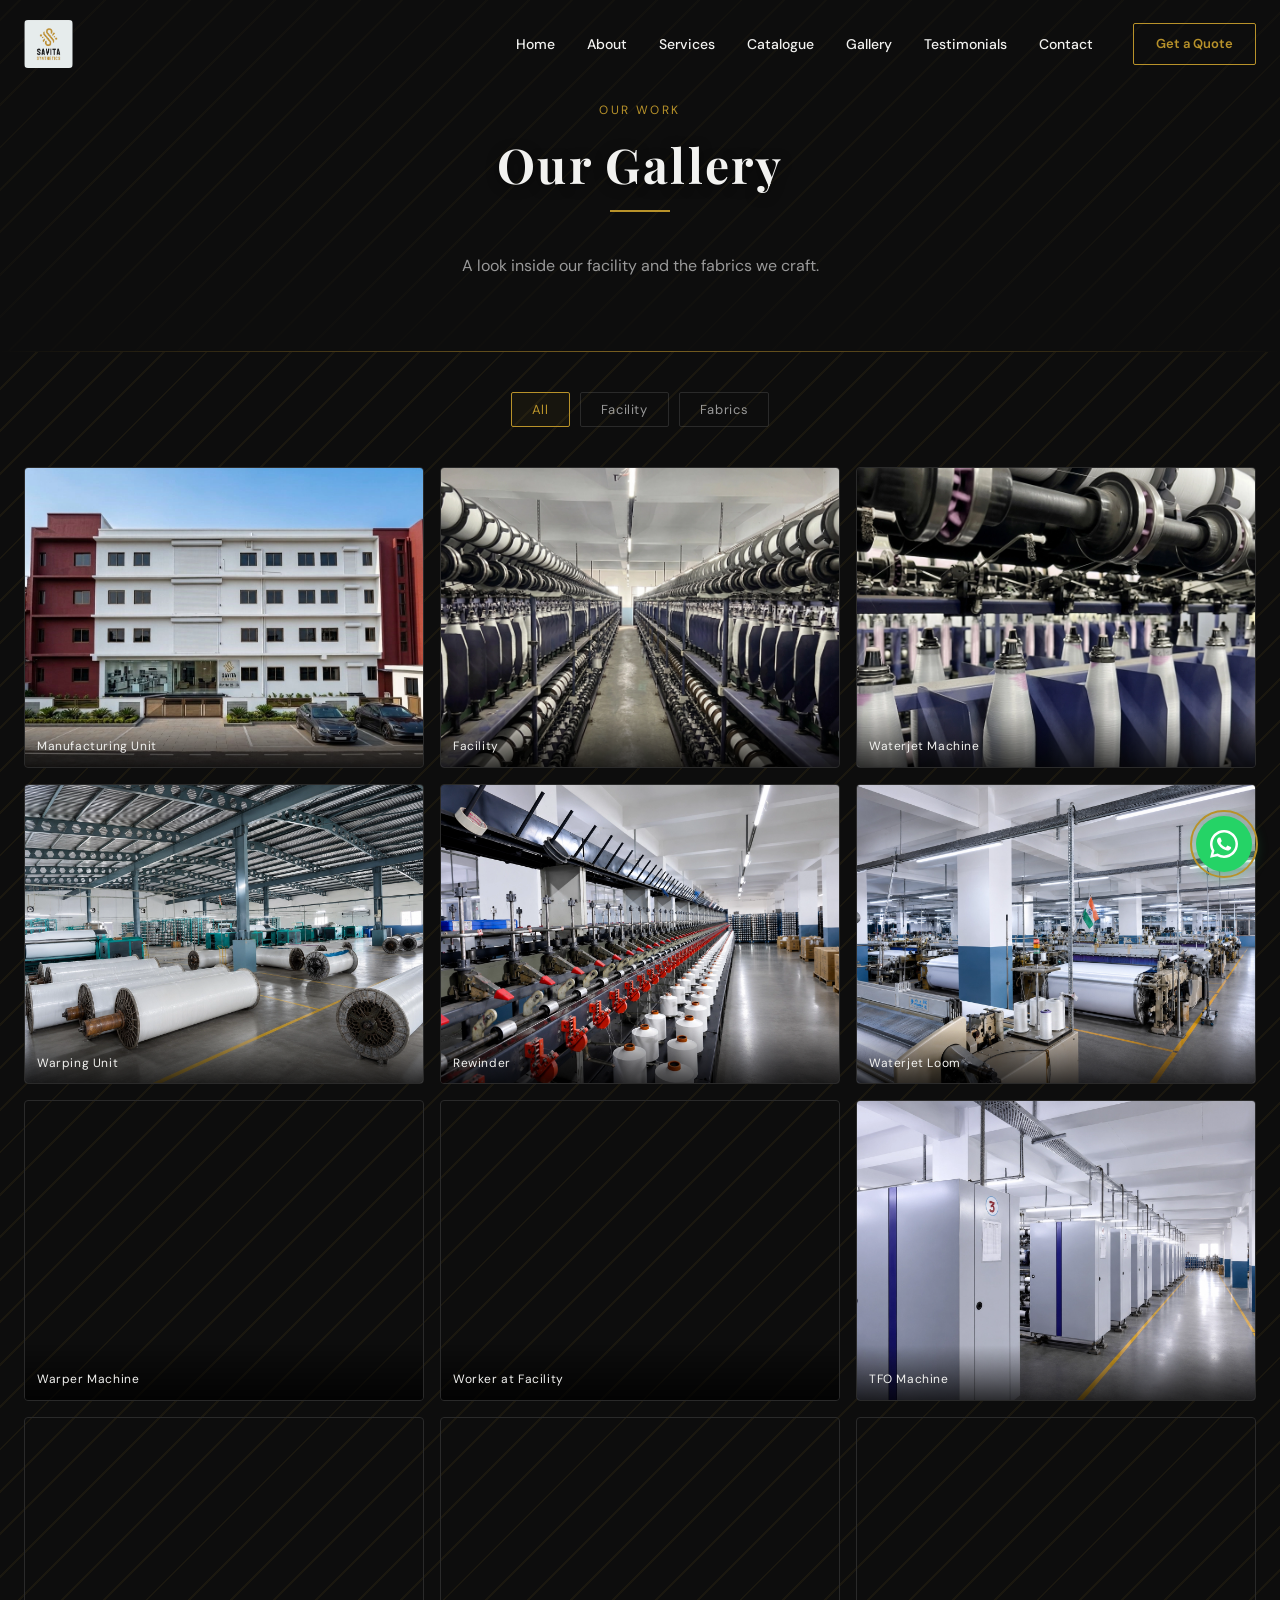
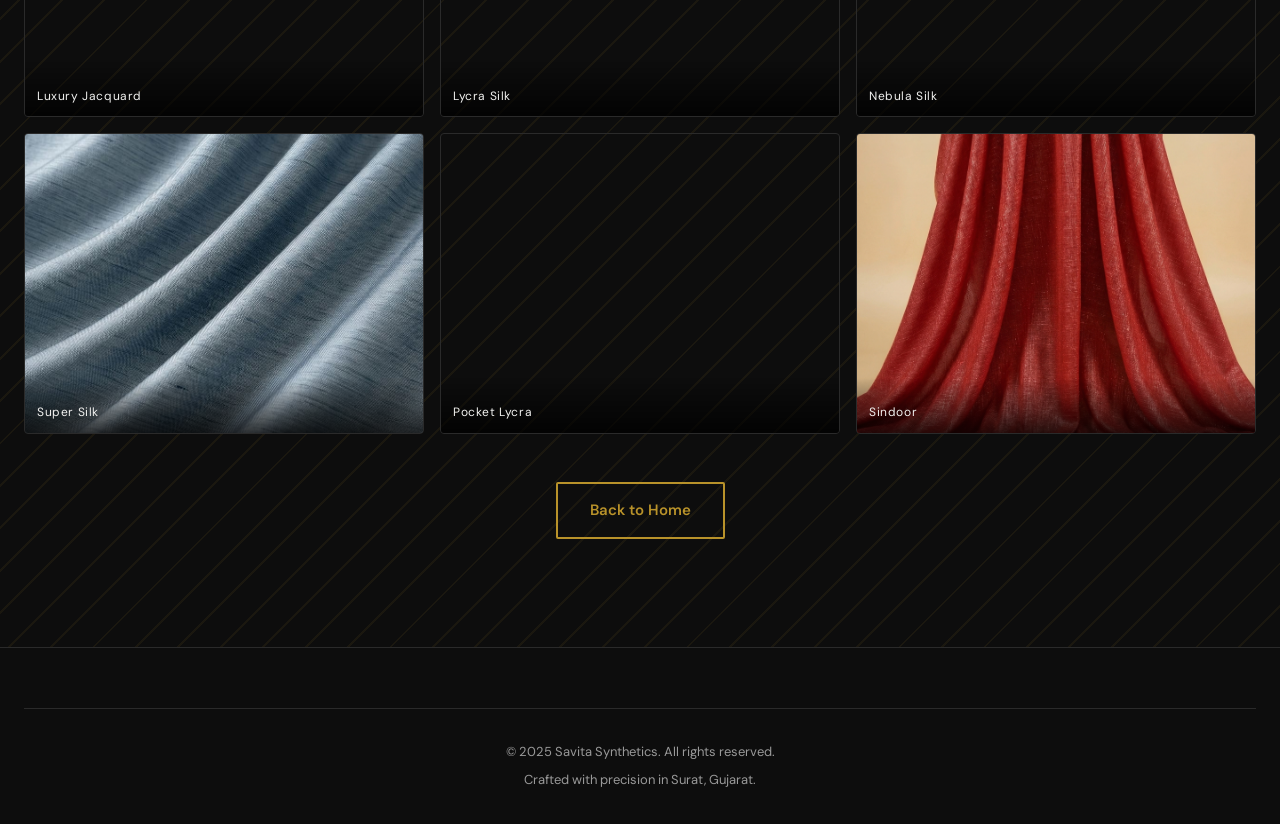
==== commit 91cad215: "Optimized" ====
--- a/gallery.html
+++ b/gallery.html
@@ -87,53 +87,53 @@
 
         <!-- Facility -->
         <div class="gp-item" data-cat="facility" data-aos="fade-up" data-aos-delay="50">
-          <img src="Images/factory1.jpeg" alt="Factory Floor" loading="lazy" decoding="async" />
+          <img src="Images/factory1.webp" alt="Factory Floor" loading="lazy" decoding="async" />
           <span class="gp-label">Manufacturing Unit</span>
         </div>
         <div class="gp-item" data-cat="facility" data-aos="fade-up" data-aos-delay="100">
-          <img src="Images/Facility_1.png" alt="Facility" loading="lazy" decoding="async" />
+          <img src="Images/Facility_1.webp" alt="Facility" loading="lazy" decoding="async" />
           <span class="gp-label">Facility</span>
         </div>
         <div class="gp-item" data-cat="facility" data-aos="fade-up" data-aos-delay="150">
-          <img src="Images/facility_2.png" alt="Facility Interior" loading="lazy" decoding="async" />
+          <img src="Images/facility_2.webp" alt="Facility Interior" loading="lazy" decoding="async" />
           <span class="gp-label">Waterjet Machine</span>
         </div>
         <div class="gp-item" data-cat="facility" data-aos="fade-up" data-aos-delay="200">
-          <img src="Images/beams.png" alt="Fabric Beams" loading="lazy" decoding="async" />
-          <span class="gp-label">Fabric Beams</span>
+          <img src="Images/beams.webp" alt="Fabric Beams" loading="lazy" decoding="async" />
+          <span class="gp-label">Warping Unit</span>
         </div>
         <div class="gp-item" data-cat="facility" data-aos="fade-up" data-aos-delay="250">
-          <img src="Images/spindles.png" alt="Spindles" loading="lazy" decoding="async" />
-          <span class="gp-label">Spindles</span>
+          <img src="Images/spindles.webp" alt="Spindles" loading="lazy" decoding="async" />
+          <span class="gp-label">Rewinder</span>
         </div>
         <div class="gp-item" data-cat="facility" data-aos="fade-up" data-aos-delay="300">
-          <img src="Images/machine.png" alt="Waterjet Machine" loading="lazy" decoding="async" />
-          <span class="gp-label">Waterjet Machine</span>
+          <img src="Images/machine.webp" alt="Waterjet Machine" loading="lazy" decoding="async" />
+          <span class="gp-label">Waterjet Loom</span>
         </div>
         <div class="gp-item" data-cat="facility" data-aos="fade-up" data-aos-delay="350">
-          <img src="Images/warper.png" alt="Warper Machine" loading="lazy" decoding="async" />
+          <img src="Images/warper.webp" alt="Warper Machine" loading="lazy" decoding="async" />
           <span class="gp-label">Warper Machine</span>
         </div>
         <div class="gp-item" data-cat="facility" data-aos="fade-up" data-aos-delay="400">
-          <img src="Images/worker.png" alt="Worker at Facility" loading="lazy" decoding="async" />
+          <img src="Images/worker.webp" alt="Worker at Facility" loading="lazy" decoding="async" />
           <span class="gp-label">Worker at Facility</span>
         </div>
         <div class="gp-item" data-cat="facility" data-aos="fade-up" data-aos-delay="450">
-          <img src="Images/tfo.png" alt="TFO Machine" loading="lazy" decoding="async" />
+          <img src="Images/tfo.webp" alt="TFO Machine" loading="lazy" decoding="async" />
           <span class="gp-label">TFO Machine</span>
         </div>
 
         <!-- Fabrics -->
         <div class="gp-item" data-cat="fabrics" data-aos="fade-up" data-aos-delay="100">
-          <img src="Images/Luxe JAcq 1.png" alt="Luxury Jacquard" loading="lazy" decoding="async" />
+          <img src="Images/Luxe JAcq 1.webp" alt="Luxury Jacquard" loading="lazy" decoding="async" />
           <span class="gp-label">Luxury Jacquard</span>
         </div>
         <div class="gp-item" data-cat="fabrics" data-aos="fade-up" data-aos-delay="200">
-          <img src="Images/Lycra Silk 1.png" alt="Lycra Silk" loading="lazy" decoding="async" />
+          <img src="Images/Lycra Silk 1.webp" alt="Lycra Silk" loading="lazy" decoding="async" />
           <span class="gp-label">Lycra Silk</span>
         </div>
         <div class="gp-item" data-cat="fabrics" data-aos="fade-up" data-aos-delay="250">
-          <img src="Images/Nebula silk 1.png" alt="Nebula Silk" loading="lazy" decoding="async" />
+          <img src="Images/Nebula silk 1.webp" alt="Nebula Silk" loading="lazy" decoding="async" />
           <span class="gp-label">Nebula Silk</span>
         </div>
         <div class="gp-item" data-cat="fabrics" data-aos="fade-up" data-aos-delay="300">
@@ -145,7 +145,7 @@
           <span class="gp-label">Pocket Lycra</span>
         </div>
         <div class="gp-item" data-cat="fabrics" data-aos="fade-up" data-aos-delay="450">
-          <img src="Images/sindoor.png" alt="Sindoor Variant" loading="lazy" decoding="async" />
+          <img src="Images/sindoor.webp" alt="Sindoor Variant" loading="lazy" decoding="async" />
           <span class="gp-label">Sindoor</span>
         </div>
 
--- a/css/style.css
+++ b/css/style.css
@@ -366,6 +366,16 @@
   object-position: center;
   opacity: 0.75;
   filter: brightness(1.00) saturate(1.25) contrast(1.20);
+  pointer-events: none;
+}
+.hero-mobile-img {
+  position: absolute;
+  inset: 0;
+  width: 100%;
+  height: 100%;
+  object-fit: cover;
+  object-position: center;
+  display: none;
   pointer-events: none;
 }
 .hero-overlay {
@@ -1231,6 +1241,8 @@
   .footer-grid { grid-template-columns: 1fr; gap: 36px; }
 
   /* Hero */
+  .hero-desktop { display: none; }
+  .hero-mobile-img { display: block; }
   .hero-heading { font-size: clamp(30px, 9vw, 48px); }
   .hero-sub { font-size: 14px; padding: 0 8px; }
   .hero-content { padding: 0 16px; text-align: center; }
